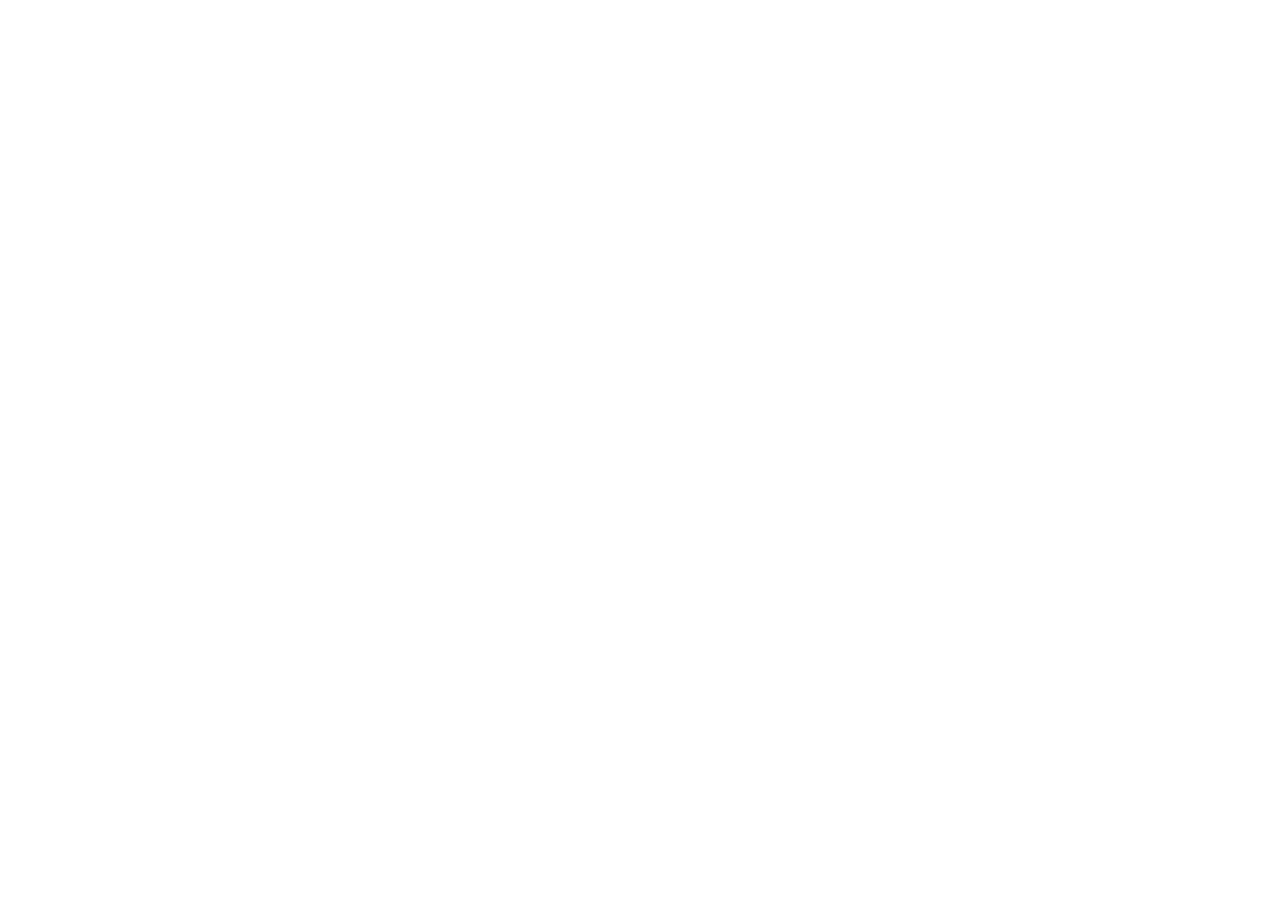
==== kalkulator.html @ 9707a8aa "Kreirana osnovna struktura projekta" ====
<!DOCTYPE html>
<html lang="en">
<head>
  <meta charset="UTF-8">
  <meta name="viewport" content="width=device-width, initial-scale=1.0">
  <title>Kalkulator</title>

  <link rel="stylesheet" href="css/kalkulator.css">
</head>
<body>
  
</body>
</html>
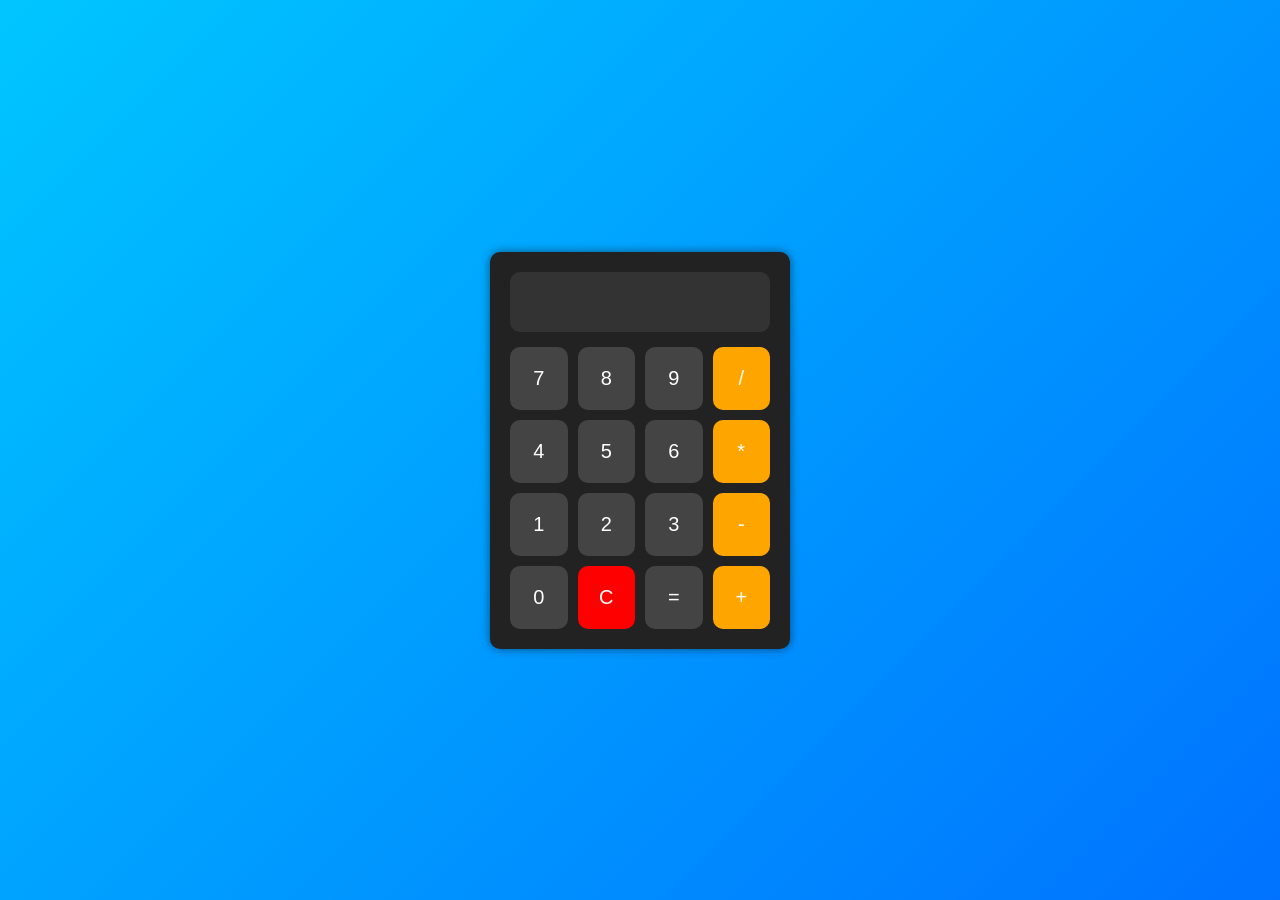
==== commit c0a4ee33: "Zavrsena Kalkulator aplikacija" ====
--- a/kalkulator.html
+++ b/kalkulator.html
@@ -8,6 +8,28 @@
   <link rel="stylesheet" href="css/kalkulator.css">
 </head>
 <body>
-  
+  <div id="kalkulator">
+    <input type="text" id="ekran" readonly>
+    <div id="dugmici">
+      <button>7</button>
+      <button>8</button>
+      <button>9</button>
+      <button class="operacija-button">/</button>
+      <button>4</button>
+      <button>5</button>
+      <button>6</button>
+      <button class="operacija-button">*</button>
+      <button>1</button>
+      <button>2</button>
+      <button>3</button>
+      <button class="operacija-button">-</button>
+      <button>0</button>
+      <button class="clear-button">C</button>
+      <button>=</button>
+      <button class="operacija-button">+</button>
+    </div>
+  </div>
+
+  <script src="js/kalkulator.js"></script>
 </body>
 </html>
--- a/css/kalkulator.css
+++ b/css/kalkulator.css
@@ -0,0 +1,74 @@
+* {
+  margin: 0;
+  padding: 0;
+  box-sizing: border-box;
+}
+
+body {
+  display: flex;
+  justify-content: center;
+  align-items: center;
+  background: linear-gradient(135deg, #00c6ff, #0072ff);
+  height: 100vh;
+}
+
+#kalkulator {
+  background-color: #222;
+  padding: 20px;
+  border-radius: 10px;
+  box-shadow: 0 0 10px rgba(0, 0, 0, 0.5);
+  width: 300px;
+}
+
+#ekran {
+  width: 100%;
+  height: 60px;
+  background-color: #333;
+  border: none;
+  border-radius: 10px;
+  margin-bottom: 15px;
+  color: white;
+  font-size: 20px;
+  text-align: right;
+  padding: 10px;
+}
+
+#ekran:hover {
+  border: 1px solid white;
+}
+
+#dugmici {
+  display: grid;
+  grid-template-columns: repeat(4, 1fr);
+  gap: 10px;
+}
+
+button {
+  padding: 20px;
+  background-color: #444;
+  color: white;
+  border: none;
+  border-radius: 10px;
+  font-size: 20px;
+  cursor: pointer;
+}
+
+button:hover {
+  background-color: #555;
+}
+
+.clear-button {
+  background-color: red;
+}
+
+.clear-button:hover {
+  background-color: rgb(253, 83, 83);
+}
+
+.operacija-button {
+  background-color: orange;
+}
+
+.operacija-button:hover {
+  background-color: rgb(254, 191, 74);
+}
